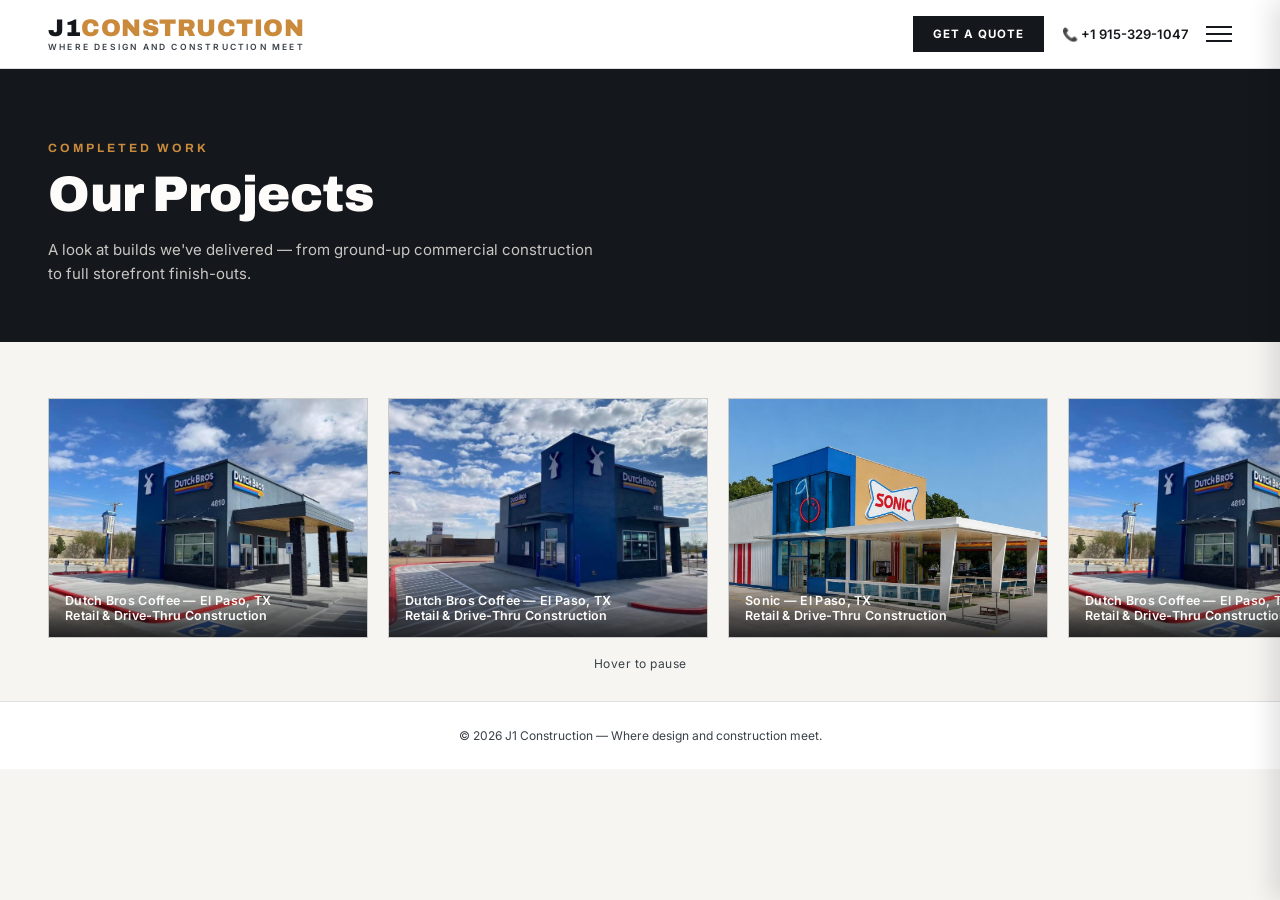
==== projects.html @ 25db6960 "Add files via upload" ====
<!DOCTYPE html>
<html lang="en">
<head>
<meta charset="UTF-8">
<meta name="viewport" content="width=device-width, initial-scale=1.0">
<title>Our Projects — J1 Construction</title>
<link rel="icon" type="image/png" href="assets/j1.png">
<link rel="apple-touch-icon" href="assets/j1.png.png">
<link rel="stylesheet" href="css/styles.css">
</head>
<body>

<header>
  <a href="index.html" class="logo">
    <div class="mark">J1<span>CONSTRUCTION</span></div>
    <div class="tag">WHERE DESIGN AND CONSTRUCTION MEET</div>
  </a>

  <nav id="mainNav">
    <a href="index.html">Home</a>
    <a href="services.html">Services</a>
    <a href="projects.html" class="active">Our Projects</a>
    <a href="quote.html">Get a Quote</a>
  </nav>
  <div class="nav-backdrop" id="navBackdrop"></div>

  <div class="header-right">
    <a href="quote.html" class="quote-btn"><span class="long">Get a </span>Quote</a>
    <a href="tel:+1 915-329-10477" class="phone">📞 +1 915-329-1047</a>
    <button class="menu-toggle" id="menuToggle" aria-label="Open menu" aria-expanded="false">
      <span></span><span></span><span></span>
    </button>
  </div>
</header>

<section class="page-banner">
  <div class="eyebrow">Completed Work</div>
  <div class="title-build-wrap">
    <span class="crane" aria-hidden="true">🏗️</span>
    <h1 class="building-title">Our Projects</h1>
  </div>
  <p>A look at builds we've delivered — from ground-up commercial construction to full storefront finish-outs.</p>
</section>

<section class="projects-marquee-wrap">
  <div class="projects-marquee">
    <div class="projects-track">

      <div class="project-card">
        <img src="assets/dutch-bros-project.jpg" alt="Dutch Bros Coffee completed construction project in El Paso, TX">
        <div class="cap">Dutch Bros Coffee — El Paso, TX<br>Retail &amp; Drive-Thru Construction</div>
      </div>

      <div class="project-card">
        <img src="assets/1.jpg" alt="Dutch Bros Coffee completed construction project in El Paso, TX">
        <div class="cap">Dutch Bros Coffee — El Paso, TX<br>Retail &amp; Drive-Thru Construction</div>
      </div>

      <div class="project-card">
        <img src="assets/2.jpg" alt="Sonic completed construction project in El Paso, TX">
        <div class="cap">Sonic — El Paso, TX<br>Retail &amp; Drive-Thru Construction</div>
      </div>
      

      <!-- duplicated for a seamless loop -->
      <div class="project-card" aria-hidden="true">
        <img src="assets/dutch-bros-project.jpg" alt="">
        <div class="cap">Dutch Bros Coffee — El Paso, TX<br>Retail &amp; Drive-Thru Construction</div>
      </div>

      <div class="project-card" aria-hidden="true">
        <img src="assets/1.jpg" alt="">
        <div class="cap">Dutch Bros Coffee — El Paso, TX<br>Retail &amp; Drive-Thru Construction</div>
      </div>

      <div class="project-card" aria-hidden="true">
        <img src="assets/2.jpg" alt="">
        <div class="cap">Sonic — El Paso, TX<br>Retail &amp; Drive-Thru Construction</div>
      </div>
      

    </div>
  </div>
  <p class="marquee-hint">Hover to pause</p>
</section>

<footer>© 2026 J1 Construction — Where design and construction meet.</footer>

<script src="js/main.js"></script>
</body>
</html>
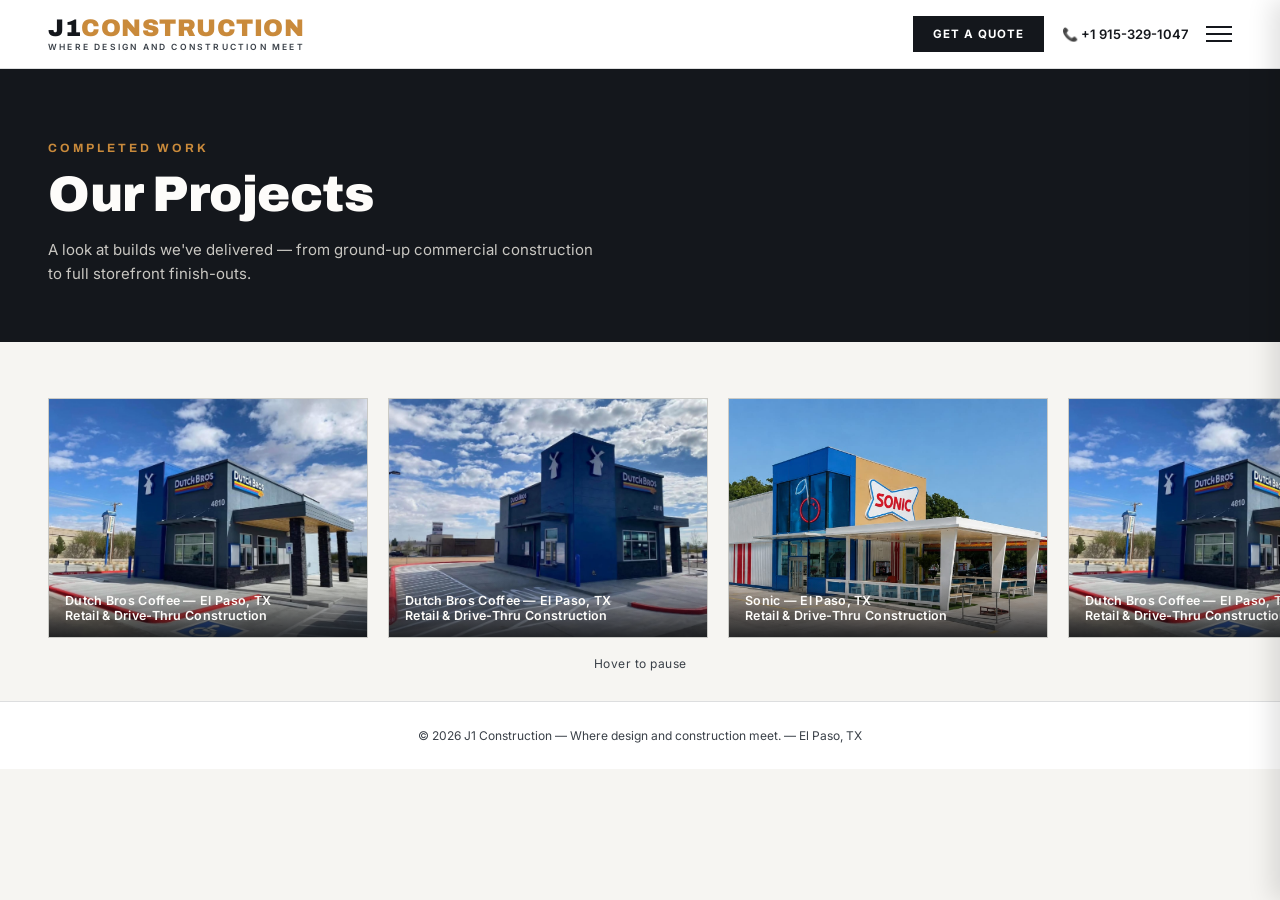
==== commit ee931b25: "Add location to footer in projects.html" ====
--- a/projects.html
+++ b/projects.html
@@ -84,7 +84,7 @@
   <p class="marquee-hint">Hover to pause</p>
 </section>
 
-<footer>© 2026 J1 Construction — Where design and construction meet.</footer>
+<footer>© 2026 J1 Construction — Where design and construction meet. — El Paso, TX</footer>
 
 <script src="js/main.js"></script>
 </body>
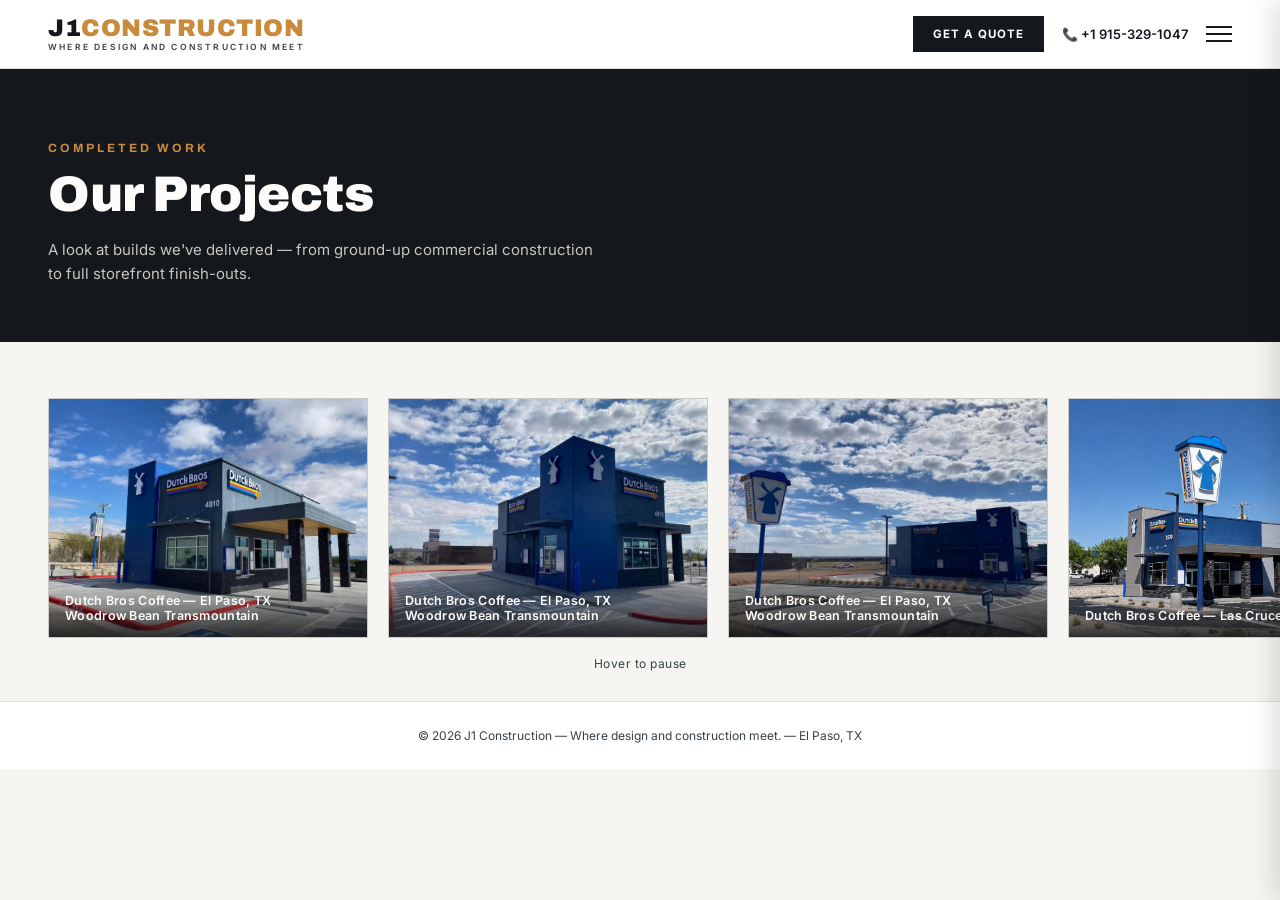
==== commit 560ae6a6: "Add files via upload" ====
--- a/projects.html
+++ b/projects.html
@@ -47,35 +47,144 @@
     <div class="projects-track">
 
       <div class="project-card">
-        <img src="assets/dutch-bros-project.jpg" alt="Dutch Bros Coffee completed construction project in El Paso, TX">
-        <div class="cap">Dutch Bros Coffee — El Paso, TX<br>Retail &amp; Drive-Thru Construction</div>
-      </div>
-
-      <div class="project-card">
-        <img src="assets/1.jpg" alt="Dutch Bros Coffee completed construction project in El Paso, TX">
-        <div class="cap">Dutch Bros Coffee — El Paso, TX<br>Retail &amp; Drive-Thru Construction</div>
-      </div>
-
-      <div class="project-card">
-        <img src="assets/2.jpg" alt="Sonic completed construction project in El Paso, TX">
-        <div class="cap">Sonic — El Paso, TX<br>Retail &amp; Drive-Thru Construction</div>
+        <img src="assets/1.1.png" alt="Dutch Bros Coffe">
+        <div class="cap">Dutch Bros Coffee — El Paso, TX<br>Woodrow Bean Transmountain</div>
+      </div>
+
+      <div class="project-card">
+        <img src="assets/1.2.png" alt="Dutch Bros Coffee">
+        <div class="cap">Dutch Bros Coffee — El Paso, TX<br>Woodrow Bean Transmountain</div>
+      </div>
+
+      <div class="project-card">
+        <img src="assets/1.3.png" alt="Dutch Bros Coffee">
+        <div class="cap">Dutch Bros Coffee — El Paso, TX<br>Woodrow Bean Transmountain</div>
       </div>
       
+      <div class="project-card">
+        <img src="assets/2.1.png" alt="Dutch Bros Coffee">
+        <div class="cap">Dutch Bros Coffee — Las Cruces, NM</div>
+      </div>
+
+      <div class="project-card">
+        <img src="assets/2.2.png" alt="Dutch Bros Coffee">
+        <div class="cap">Dutch Bros Coffee — Las Cruces, NM</div>
+      </div>
+
+      <div class="project-card">
+        <img src="assets/3.1.png" alt="Long John Silver's">
+        <div class="cap">Dutch Bros Coffee — Alamogordo, NM</div>
+      </div>
+
+      <div class="project-card">
+        <img src="assets/3.2.png" alt="Long John Silver's">
+        <div class="cap">Dutch Bros Coffee — Alamogordo, NM</div>
+      </div>
+
+      <div class="project-card">
+        <img src="assets/4.1.png" alt="Sonic">
+        <div class="cap">Sonic — Alamogordo, NM</div>
+      </div>
+
+      <div class="project-card">
+        <img src="assets/4.2.png" alt="Sonic">
+        <div class="cap">Sonic — Alamogordo, NM</div>
+      </div>
+
+      <div class="project-card">
+        <img src="assets/4.3.png" alt="Sonic">
+        <div class="cap">Sonic — Alamogordo, NM</div>
+      </div>
+
+      <div class="project-card">
+        <img src="assets/5.1.png" alt="Long John Silver's">
+        <div class="cap">Dutch Bros Coffee — Alamogordo, NM</div>
+      </div>
+
+      <div class="project-card">
+        <img src="assets/5.2.png" alt="Long John Silver's">
+        <div class="cap">Dutch Bros Coffee — Alamogordo, NM</div>
+      </div>
+
+      <div class="project-card">
+        <img src="assets/6.1.png" alt="Burger King">
+        <div class="cap">Burger King — El Paso, TX</div>
+      </div>
+
+      <div class="project-card">
+        <img src="assets/6.2.png" alt="Burger King">
+        <div class="cap">Burger King — El Paso, TX</div>
+      </div>
 
       <!-- duplicated for a seamless loop -->
       <div class="project-card" aria-hidden="true">
-        <img src="assets/dutch-bros-project.jpg" alt="">
-        <div class="cap">Dutch Bros Coffee — El Paso, TX<br>Retail &amp; Drive-Thru Construction</div>
-      </div>
-
-      <div class="project-card" aria-hidden="true">
-        <img src="assets/1.jpg" alt="">
-        <div class="cap">Dutch Bros Coffee — El Paso, TX<br>Retail &amp; Drive-Thru Construction</div>
-      </div>
-
-      <div class="project-card" aria-hidden="true">
-        <img src="assets/2.jpg" alt="">
-        <div class="cap">Sonic — El Paso, TX<br>Retail &amp; Drive-Thru Construction</div>
+        <img src="assets/1.1.png" alt="">
+        <div class="cap">Dutch Bros Coffee — El Paso, TX<br>Woodrow Bean Transmountain</div>
+      </div>
+
+       <div class="project-card" aria-hidden="true">
+        <img src="assets/1.2.png" alt="Dutch Bros Coffee">
+        <div class="cap">Dutch Bros Coffee — El Paso, TX<br>Woodrow Bean Transmountain</div>
+      </div>
+
+      <div class="project-card" aria-hidden="true">
+        <img src="assets/1.3.png" alt="Dutch Bros Coffee">
+        <div class="cap">Dutch Bros Coffee — El Paso, TX<br>Woodrow Bean Transmountain</div>
+      </div>
+      
+      <div class="project-card" aria-hidden="true">
+        <img src="assets/2.1.png" alt="Dutch Bros Coffee">
+        <div class="cap">Dutch Bros Coffee — Las Cruces, NM</div>
+      </div>
+
+      <div class="project-card" aria-hidden="true">
+        <img src="assets/2.2.png" alt="Dutch Bros Coffee">
+        <div class="cap">Dutch Bros Coffee — Las Cruces, NM</div>
+      </div>
+
+      <div class="project-card" aria-hidden="true">
+        <img src="assets/3.1.png" alt="Long John Silver's">
+        <div class="cap">Dutch Bros Coffee — Alamogordo, NM</div>
+      </div>
+
+      <div class="project-card" aria-hidden="true">
+        <img src="assets/3.2.png" alt="Long John Silver's">
+        <div class="cap">Dutch Bros Coffee — Alamogordo, NM</div>
+      </div>
+
+      <div class="project-card" aria-hidden="true">
+        <img src="assets/4.1.png" alt="Sonic">
+        <div class="cap">Sonic — Alamogordo, NM</div>
+      </div>
+
+      <div class="project-card" aria-hidden="true">
+        <img src="assets/4.2.png" alt="Sonic">
+        <div class="cap">Sonic — Alamogordo, NM</div>
+      </div>
+
+      <div class="project-card" aria-hidden="true">
+        <img src="assets/4.3.png" alt="Sonic">
+        <div class="cap">Sonic — Alamogordo, NM</div>
+      </div>
+
+      <div class="project-card" aria-hidden="true">
+        <img src="assets/5.1.png" alt="Long John Silver's">
+        <div class="cap">Dutch Bros Coffee — Alamogordo, NM</div>
+      </div>
+
+      <div class="project-card" aria-hidden="true">
+        <img src="assets/5.2.png" alt="Long John Silver's">
+        <div class="cap">Dutch Bros Coffee — Alamogordo, NM</div>
+      </div>
+
+      <div class="project-card" aria-hidden="true">
+        <img src="assets/6.1.png" alt="Burger King">
+        <div class="cap">Burger King — El Paso, TX</div>
+      </div>
+
+      <div class="project-card" aria-hidden="true">
+        <img src="assets/6.2.png" alt="Burger King">
+        <div class="cap">Burger King — El Paso, TX</div>
       </div>
       
 
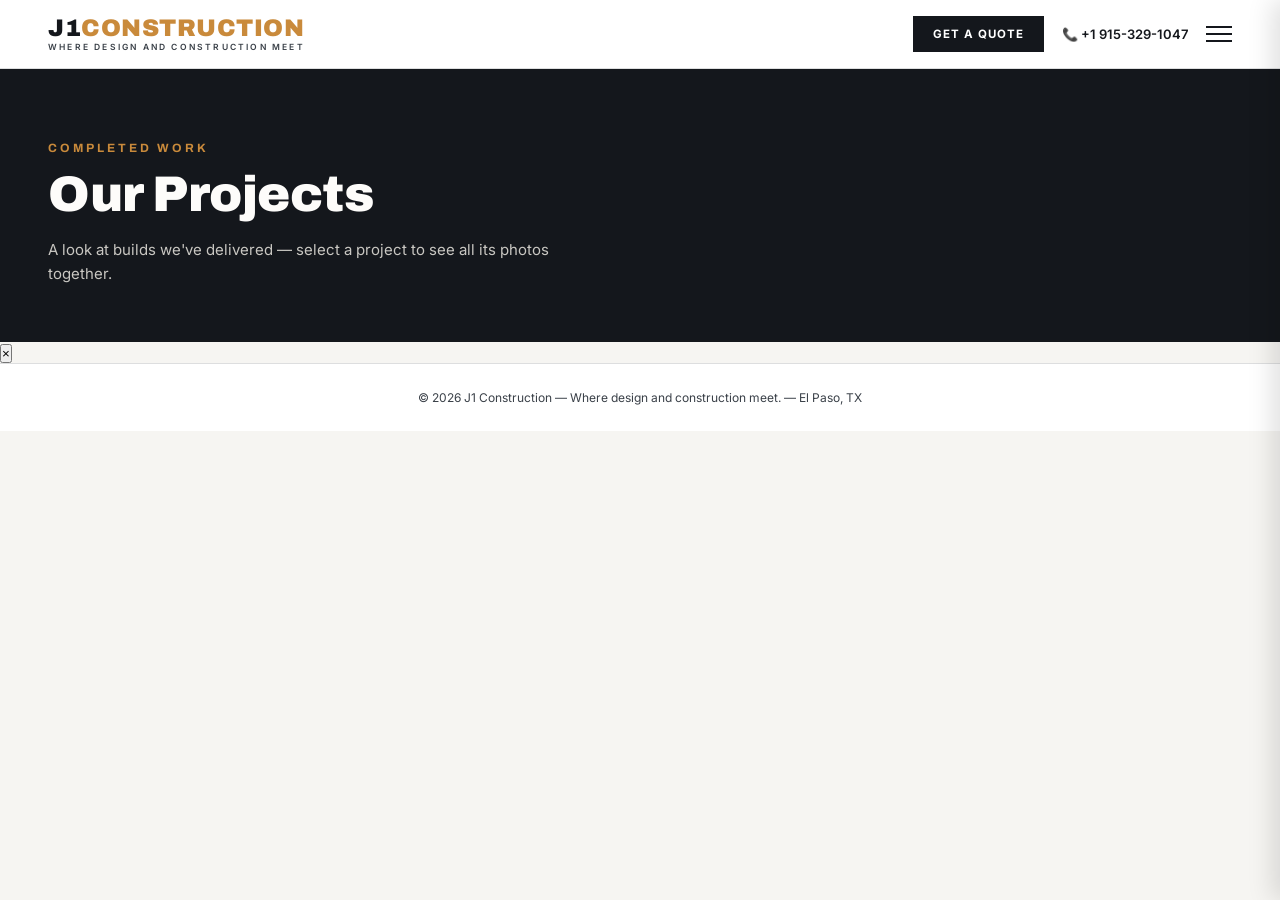
==== commit 7b8748c2: "Update projects.html" ====
--- a/projects.html
+++ b/projects.html
@@ -5,7 +5,7 @@
 <meta name="viewport" content="width=device-width, initial-scale=1.0">
 <title>Our Projects — J1 Construction</title>
 <link rel="icon" type="image/png" href="assets/j1.png">
-<link rel="apple-touch-icon" href="assets/j1.png.png">
+<link rel="apple-touch-icon" href="assets/j1.png">
 <link rel="stylesheet" href="css/styles.css">
 </head>
 <body>
@@ -26,7 +26,7 @@
 
   <div class="header-right">
     <a href="quote.html" class="quote-btn"><span class="long">Get a </span>Quote</a>
-    <a href="tel:+1 915-329-10477" class="phone">📞 +1 915-329-1047</a>
+    <a href="tel:+19153291047" class="phone">📞 +1 915-329-1047</a>
     <button class="menu-toggle" id="menuToggle" aria-label="Open menu" aria-expanded="false">
       <span></span><span></span><span></span>
     </button>
@@ -39,159 +39,21 @@
     <span class="crane" aria-hidden="true">🏗️</span>
     <h1 class="building-title">Our Projects</h1>
   </div>
-  <p>A look at builds we've delivered — from ground-up commercial construction to full storefront finish-outs.</p>
+  <p>A look at builds we've delivered — select a project to see all its photos together.</p>
 </section>
 
-<section class="projects-marquee-wrap">
-  <div class="projects-marquee">
-    <div class="projects-track">
+<section class="projects-gallery-wrap">
+  <div class="projects-gallery" id="projectsGallery"></div>
+</section>
 
-      <div class="project-card">
-        <img src="assets/1.1.png" alt="Dutch Bros Coffe">
-        <div class="cap">Dutch Bros Coffee — El Paso, TX<br>Woodrow Bean Transmountain</div>
-      </div>
-
-      <div class="project-card">
-        <img src="assets/1.2.png" alt="Dutch Bros Coffee">
-        <div class="cap">Dutch Bros Coffee — El Paso, TX<br>Woodrow Bean Transmountain</div>
-      </div>
-
-      <div class="project-card">
-        <img src="assets/1.3.png" alt="Dutch Bros Coffee">
-        <div class="cap">Dutch Bros Coffee — El Paso, TX<br>Woodrow Bean Transmountain</div>
-      </div>
-      
-      <div class="project-card">
-        <img src="assets/2.1.png" alt="Dutch Bros Coffee">
-        <div class="cap">Dutch Bros Coffee — Las Cruces, NM</div>
-      </div>
-
-      <div class="project-card">
-        <img src="assets/2.2.png" alt="Dutch Bros Coffee">
-        <div class="cap">Dutch Bros Coffee — Las Cruces, NM</div>
-      </div>
-
-      <div class="project-card">
-        <img src="assets/3.1.png" alt="Long John Silver's">
-        <div class="cap">Dutch Bros Coffee — Alamogordo, NM</div>
-      </div>
-
-      <div class="project-card">
-        <img src="assets/3.2.png" alt="Long John Silver's">
-        <div class="cap">Dutch Bros Coffee — Alamogordo, NM</div>
-      </div>
-
-      <div class="project-card">
-        <img src="assets/4.1.png" alt="Sonic">
-        <div class="cap">Sonic — Alamogordo, NM</div>
-      </div>
-
-      <div class="project-card">
-        <img src="assets/4.2.png" alt="Sonic">
-        <div class="cap">Sonic — Alamogordo, NM</div>
-      </div>
-
-      <div class="project-card">
-        <img src="assets/4.3.png" alt="Sonic">
-        <div class="cap">Sonic — Alamogordo, NM</div>
-      </div>
-
-      <div class="project-card">
-        <img src="assets/5.1.png" alt="Long John Silver's">
-        <div class="cap">Dutch Bros Coffee — Alamogordo, NM</div>
-      </div>
-
-      <div class="project-card">
-        <img src="assets/5.2.png" alt="Long John Silver's">
-        <div class="cap">Dutch Bros Coffee — Alamogordo, NM</div>
-      </div>
-
-      <div class="project-card">
-        <img src="assets/6.1.png" alt="Burger King">
-        <div class="cap">Burger King — El Paso, TX</div>
-      </div>
-
-      <div class="project-card">
-        <img src="assets/6.2.png" alt="Burger King">
-        <div class="cap">Burger King — El Paso, TX</div>
-      </div>
-
-      <!-- duplicated for a seamless loop -->
-      <div class="project-card" aria-hidden="true">
-        <img src="assets/1.1.png" alt="">
-        <div class="cap">Dutch Bros Coffee — El Paso, TX<br>Woodrow Bean Transmountain</div>
-      </div>
-
-       <div class="project-card" aria-hidden="true">
-        <img src="assets/1.2.png" alt="Dutch Bros Coffee">
-        <div class="cap">Dutch Bros Coffee — El Paso, TX<br>Woodrow Bean Transmountain</div>
-      </div>
-
-      <div class="project-card" aria-hidden="true">
-        <img src="assets/1.3.png" alt="Dutch Bros Coffee">
-        <div class="cap">Dutch Bros Coffee — El Paso, TX<br>Woodrow Bean Transmountain</div>
-      </div>
-      
-      <div class="project-card" aria-hidden="true">
-        <img src="assets/2.1.png" alt="Dutch Bros Coffee">
-        <div class="cap">Dutch Bros Coffee — Las Cruces, NM</div>
-      </div>
-
-      <div class="project-card" aria-hidden="true">
-        <img src="assets/2.2.png" alt="Dutch Bros Coffee">
-        <div class="cap">Dutch Bros Coffee — Las Cruces, NM</div>
-      </div>
-
-      <div class="project-card" aria-hidden="true">
-        <img src="assets/3.1.png" alt="Long John Silver's">
-        <div class="cap">Dutch Bros Coffee — Alamogordo, NM</div>
-      </div>
-
-      <div class="project-card" aria-hidden="true">
-        <img src="assets/3.2.png" alt="Long John Silver's">
-        <div class="cap">Dutch Bros Coffee — Alamogordo, NM</div>
-      </div>
-
-      <div class="project-card" aria-hidden="true">
-        <img src="assets/4.1.png" alt="Sonic">
-        <div class="cap">Sonic — Alamogordo, NM</div>
-      </div>
-
-      <div class="project-card" aria-hidden="true">
-        <img src="assets/4.2.png" alt="Sonic">
-        <div class="cap">Sonic — Alamogordo, NM</div>
-      </div>
-
-      <div class="project-card" aria-hidden="true">
-        <img src="assets/4.3.png" alt="Sonic">
-        <div class="cap">Sonic — Alamogordo, NM</div>
-      </div>
-
-      <div class="project-card" aria-hidden="true">
-        <img src="assets/5.1.png" alt="Long John Silver's">
-        <div class="cap">Dutch Bros Coffee — Alamogordo, NM</div>
-      </div>
-
-      <div class="project-card" aria-hidden="true">
-        <img src="assets/5.2.png" alt="Long John Silver's">
-        <div class="cap">Dutch Bros Coffee — Alamogordo, NM</div>
-      </div>
-
-      <div class="project-card" aria-hidden="true">
-        <img src="assets/6.1.png" alt="Burger King">
-        <div class="cap">Burger King — El Paso, TX</div>
-      </div>
-
-      <div class="project-card" aria-hidden="true">
-        <img src="assets/6.2.png" alt="Burger King">
-        <div class="cap">Burger King — El Paso, TX</div>
-      </div>
-      
-
-    </div>
+<div class="lightbox-overlay" id="lightboxOverlay">
+  <div class="lightbox-box" role="dialog" aria-modal="true" aria-labelledby="lightboxTitle">
+    <button class="lightbox-close" id="lightboxClose" aria-label="Close">&times;</button>
+    <h3 id="lightboxTitle"></h3>
+    <div class="lightbox-location" id="lightboxLocation"></div>
+    <div class="lightbox-images" id="lightboxImages"></div>
   </div>
-  <p class="marquee-hint">Hover to pause</p>
-</section>
+</div>
 
 <footer>© 2026 J1 Construction — Where design and construction meet. — El Paso, TX</footer>
 
--- a/css/styles.css
+++ b/css/styles.css
@@ -136,14 +136,14 @@
 .title-build-wrap{ position:relative; display:block; }
 .hero h1{
   font-family:'Archivo', sans-serif; font-weight:900;
-  font-size:clamp(34px, 5.6vw, 68px); line-height:1.03; color:#fdfcfa; letter-spacing:-0.5px;
+  font-size:clamp(34px, 5.6vw, 62px); line-height:1.03; color:#fdfcfa; letter-spacing:-0.5px;
 }
 .title-build-wrap .line{ display:block; }
 .title-build-wrap .letter{
   display:inline-block;
   opacity:0;
   animation-name:letterDrop;
-  animation-duration:.5s;
+  animation-duration:.20s;
   animation-timing-function:cubic-bezier(.34,1.56,.64,1);
   animation-fill-mode:forwards;
 }
@@ -228,7 +228,7 @@
 .projects-track{
   display:flex; gap:20px; width:max-content; padding:0 48px;
   animation-name:marqueeScroll;
-  animation-duration:32s;
+  animation-duration:95s;
   animation-timing-function:linear;
   animation-iteration-count:infinite;
 }
@@ -242,7 +242,7 @@
   letter-spacing:0.5px;
 }
 .project-card{
-  position:relative; flex:0 0 320px; width:320px; aspect-ratio:4/3;
+  position:relative; flex:0 0 640px; width:640px; aspect-ratio:4/3;
   overflow:hidden; background:#e9e7e2; border:1px solid var(--line);
 }
 .project-card img{ width:100%; height:100%; object-fit:cover; }
@@ -311,7 +311,7 @@
   main, .home-social{ padding-left:32px; padding-right:32px; }
   .page-banner{ padding:60px 32px 44px; }
   .services-grid, .social-grid{ grid-template-columns:repeat(2, 1fr); }
-  .project-card{ flex-basis:260px; width:260px; }
+  .project-card{ flex-basis:520px; width:520px; }
   .quote-wrap{ grid-template-columns:1fr; }
   nav{ width:min(40vw, 340px); }
 }
@@ -344,7 +344,7 @@
   main, .home-social{ padding-left:20px; padding-right:20px; padding-top:40px; }
   .page-banner{ padding:48px 20px 36px; }
   .services-grid, .social-grid{ grid-template-columns:1fr; }
-  .project-card{ flex-basis:220px; width:220px; }
+  .project-card{ flex-basis:440px; width:440px; }
   .projects-track{ padding:0 20px; gap:14px; }
   .home-social-icons a{ width:52px; height:52px; font-size:22px; }
   .quote-card .value{ font-size:20px; }
